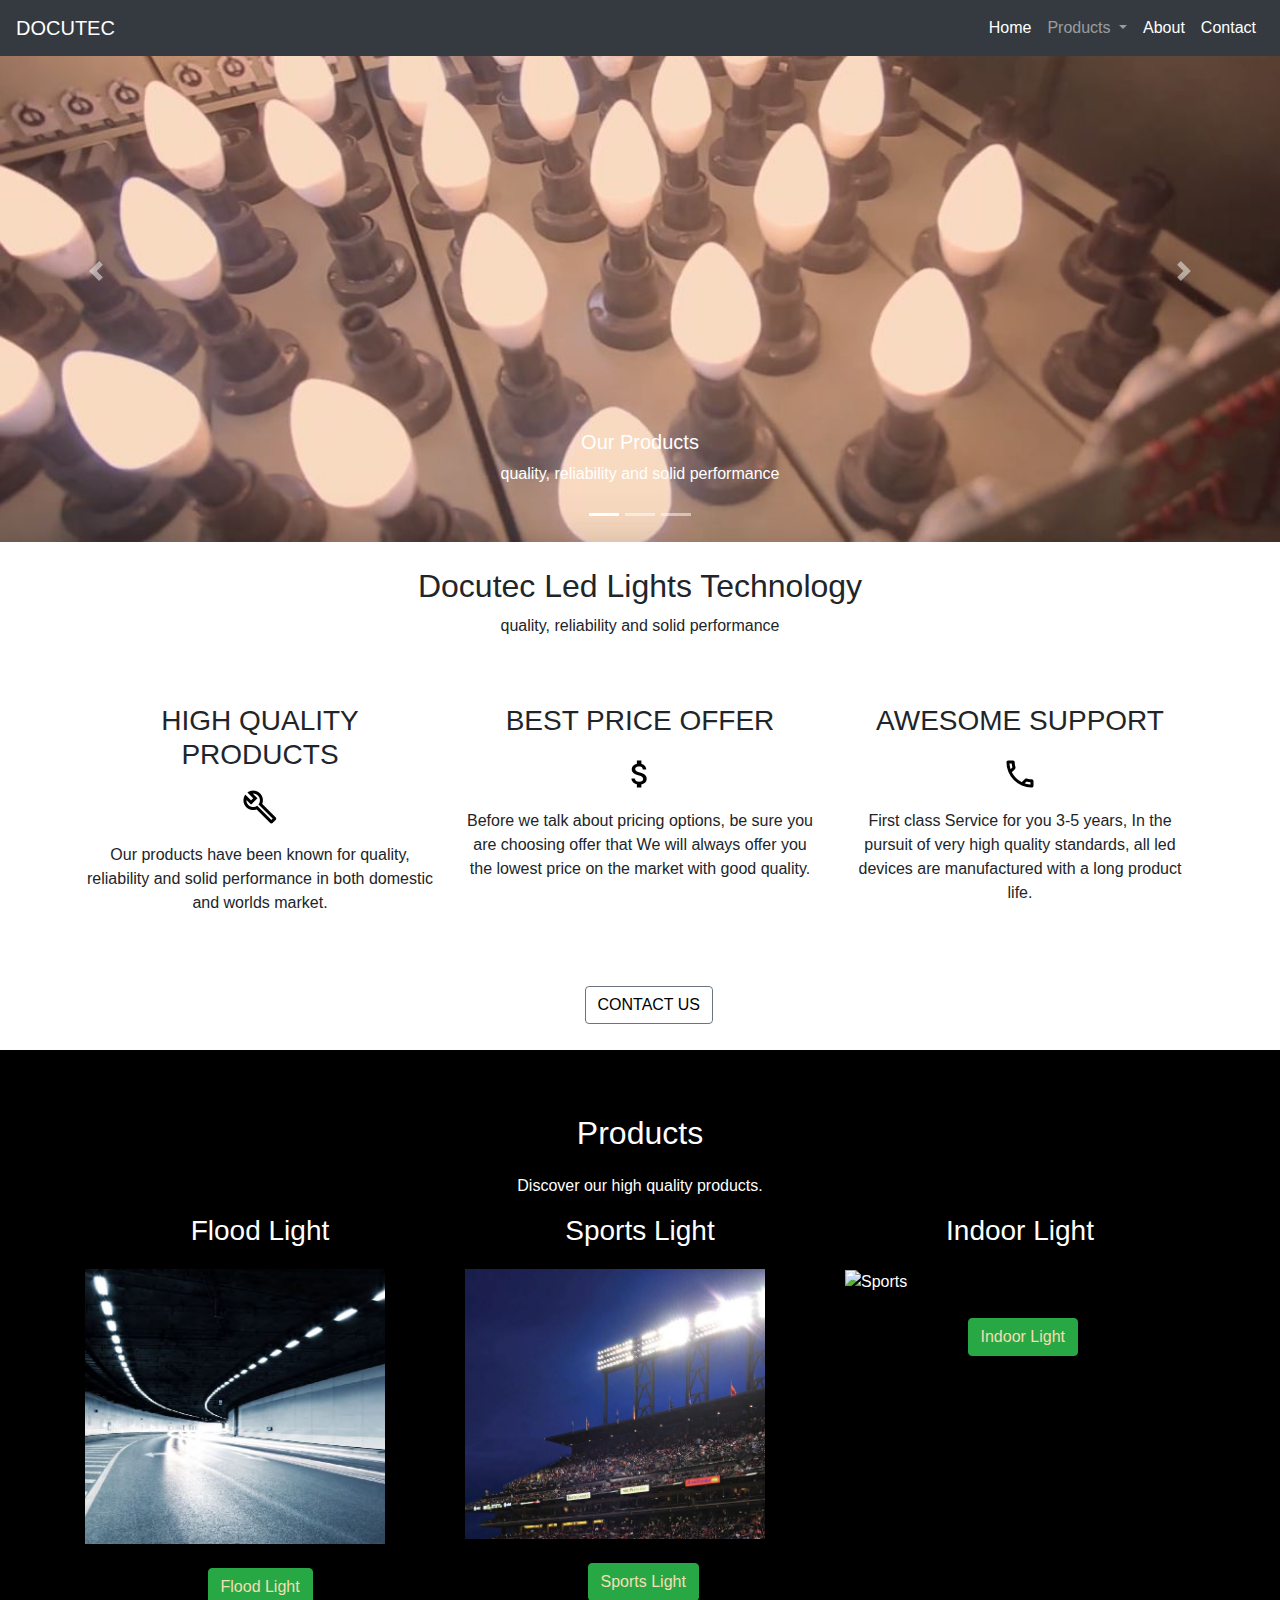
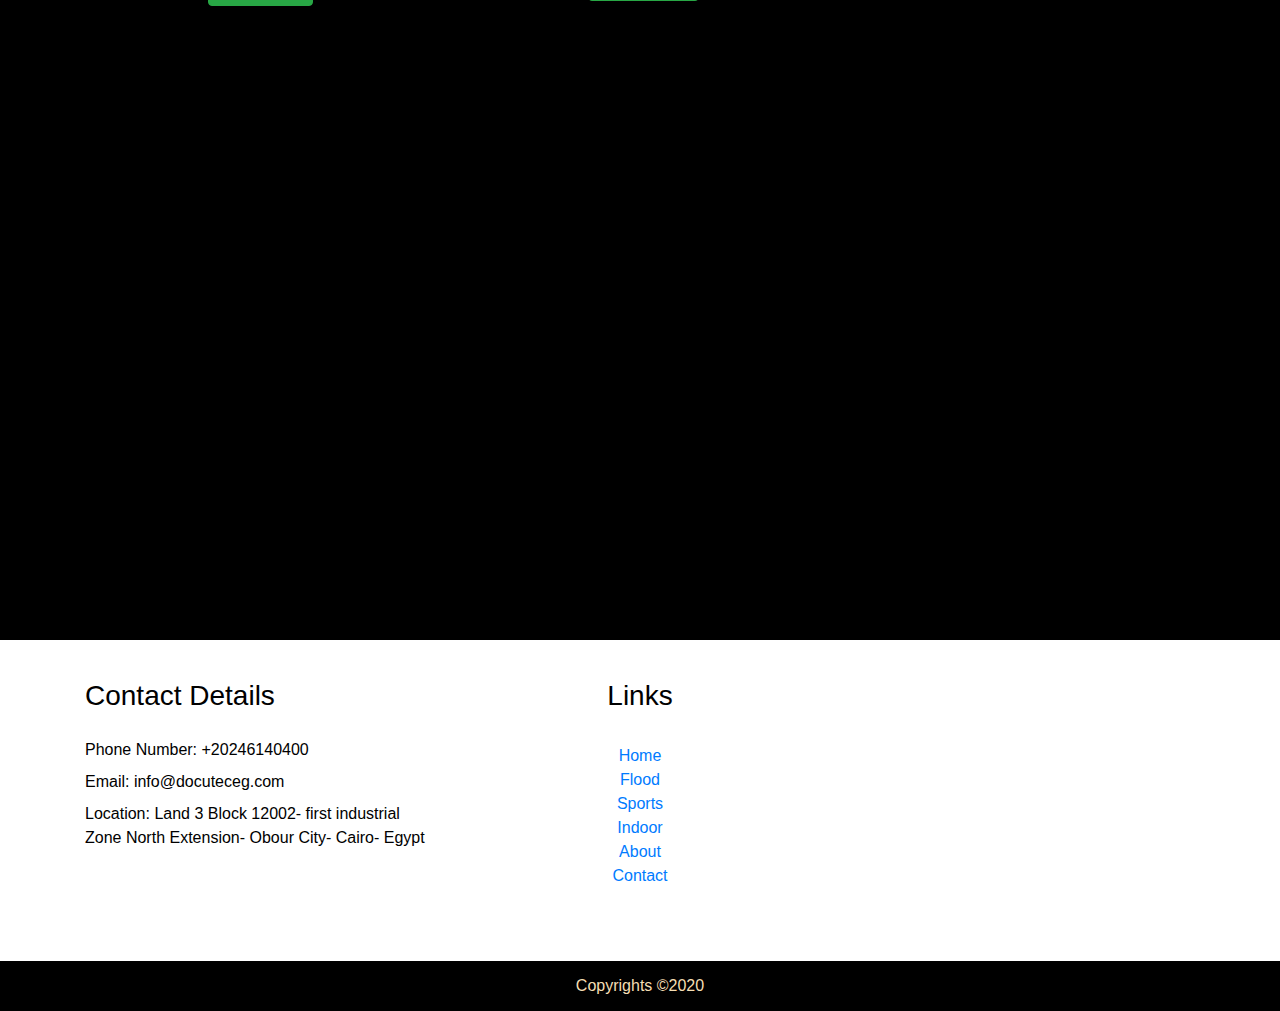
==== index.html @ 808eb692 "first commit" ====
<!DOCTYPE html>
<html lang="en">
<head>
    <meta charset="UTF-8">
    <meta name="viewport" content="width=device-width, initial-scale=1.0">
    <meta http-equiv="X-UA-Compatible" content="ie=edge">
    <link rel="stylesheet" href="styles.css">
    <link rel="stylesheet" href="https://stackpath.bootstrapcdn.com/bootstrap/4.4.1/css/bootstrap.min.css" integrity="sha384-Vkoo8x4CGsO3+Hhxv8T/Q5PaXtkKtu6ug5TOeNV6gBiFeWPGFN9MuhOf23Q9Ifjh" crossorigin="anonymous">
    <script src="https://code.jquery.com/jquery-3.4.1.slim.min.js" integrity="sha384-J6qa4849blE2+poT4WnyKhv5vZF5SrPo0iEjwBvKU7imGFAV0wwj1yYfoRSJoZ+n" crossorigin="anonymous"></script>
    <script src="https://cdn.jsdelivr.net/npm/popper.js@1.16.0/dist/umd/popper.min.js" integrity="sha384-Q6E9RHvbIyZFJoft+2mJbHaEWldlvI9IOYy5n3zV9zzTtmI3UksdQRVvoxMfooAo" crossorigin="anonymous"></script>
    <script src="https://stackpath.bootstrapcdn.com/bootstrap/4.4.1/js/bootstrap.min.js" integrity="sha384-wfSDF2E50Y2D1uUdj0O3uMBJnjuUD4Ih7YwaYd1iqfktj0Uod8GCExl3Og8ifwB6" crossorigin="anonymous"></script>
    <link rel="shortcut icon" href="/favicon.jpg" />
    <title>Docutec</title>
</head>
<body>

        
        <div class="navigationb">
            <nav class="navbar fixed-top  navbar-expand-lg navbar-dark bg-dark">
            <a class="navbar-brand" href="index.html">
              DOCUTEC
            </a>
        
            <button class="navbar-toggler" type="button" data-toggle="collapse" data-target="#navbarNav" aria-controls="navbarNav" aria-expanded="false" aria-label="Toggle navigation">
              <span class="navbar-toggler-icon"></span>
            </button>
            <div class="collapse navbar-collapse" id="navbarNav">
              <ul class="navbar-nav ml-auto">
                <li class="nav-item active">
                  <a class="nav-link textdecor" href="index.html">Home</a>
                </li>
                <li class="nav-item dropdown">
                    <a class="nav-link dropdown-toggle" href="#" id="navbarDropdown" active role="button" data-toggle="dropdown" aria-haspopup="true" aria-expanded="false">
                      Products
                    </a>
                    <div class="dropdown-menu" aria-labelledby="navbarDropdown">
                      <a class="dropdown-item" href="products/sports.html">Sports Lighting</a>
                      <a class="dropdown-item" href="products/indoor.html">Indoor Lamps</a>
                      <a class="dropdown-item" href="products/flood.html">Flood Light</a>
                    </div>
                  </li>
                <li class="nav-item active">
                  <a class="nav-link " href="about.html">About</a>
                </li>
                <li class="nav-item active">
                  <a class="nav-link " href="contact.html">Contact</a>
                </li>
              </ul>
            </div>
          </nav>
              </div>
              <div id="carouselExampleCaptions" class="carousel slide" data-ride="carousel">
                <ol class="carousel-indicators">
                  <li data-target="#carouselExampleCaptions" data-slide-to="0" class="active"></li>
                  <li data-target="#carouselExampleCaptions" data-slide-to="1"></li>
                  <li data-target="#carouselExampleCaptions" data-slide-to="2"></li>
                </ol>
                <div class="carousel-inner">
                  <div class="carousel-item active">
                    <img src="slideshow/1.JPG" class="d-block w-100" alt="lamps">
                    <div class="carousel-caption d-none d-md-block">
                      <h5>Our Products</h5>
                      <p>quality, reliability and solid performance</p>
                    </div>
                  </div>
                  <div class="carousel-item">
                    <img src="slideshow/3.JPG" class="d-block w-100" alt="workRoutine">
                       <div class="carousel-caption d-none d-md-block">
                      <h5>Team Work</h5>
                      <p>We work so hard to ensure you get the best possible quality.</p>
                    </div>
                  </div>
                  <div class="carousel-item">
                    <img src="slideshow/2.JPG" class="d-block w-100" alt="team">                 
                       <div class="carousel-caption d-none d-md-block">
                      <h5>Company</h5>
                      <p>Our company's CEO with the team.</p>
                    </div>
                  </div>
                </div>
                <a class="carousel-control-prev" href="#carouselExampleCaptions" role="button" data-slide="prev">
                  <span class="carousel-control-prev-icon" aria-hidden="true"></span>
                  <span class="sr-only">Previous</span>
                </a>
                <a class="carousel-control-next" href="#carouselExampleCaptions" role="button" data-slide="next">
                  <span class="carousel-control-next-icon" aria-hidden="true"></span>
                  <span class="sr-only">Next</span>
                </a>
              </div>
          

    <div class="container testmonials">
        <h2 style="text-align: center; ">
            Docutec Led Lights Technology
        </h2>
        <p style="text-align: center; margin-bottom: 6%;">quality, reliability and solid performance</p>
        <div class="row">
            <div class="col-sm-4">
              <h3>HIGH QUALITY PRODUCTS
              </h3>
              <div class="productsImages">
                <img src="outline_build.png" alt="quality">
              </div>
             
              <p>Our products have been known for quality,
                 reliability and solid performance in both domestic and worlds market.</p>
            </div>
            <div class="col-sm-4">
              <h3>BEST PRICE OFFER
              </h3>
              <div class="productsImages">
                <img src="outline_money.png" alt="quality">
              </div>
              <p>Before we talk about pricing options, be sure you are choosing  offer that We will always offer you the lowest price on the market with good quality.</p>
            </div>
            <div class="col-sm-4">
              <h3>AWESOME SUPPORT</h3>
              <div class="productsImages">
                <img src="outline_call.png" alt="quality">
              </div>
              <p>First class Service for you 3-5 years, In the pursuit of very high quality standards, 
                all led devices are manufactured with a long product life.</p>
            </div>
          </div>
          <button class="btn btn-outline-secondary homeContact"><a href="contact.html" style="text-decoration: none; color:black;">CONTACT US</a> </button>
        </div>
        <div class="productsHome">
         <div class="container">
            <h2 style="text-align: center; color: white; margin-bottom: 2%;">Products</h2>
            <p>Discover our high quality products.</p>
            
            <div class="row">
              <div class="col-sm-4">

                  <h3 class="productsIntro">Flood Light</h3>

                <img src="products1.JPG" alt="flood light" width="300px">
                <div class="description">
                
                  <button class="btn btn-success green "><a href="products/flood.html" style="text-decoration: none; color:wheat;">Flood Light</a></button>
                </div>

              </div>
              <div class="col-sm-4">
                <h3 class="productsIntro">Sports Light </h3>
                <img src="products3.JPG" alt="Sports"  width="300px">
                <div class="description">
   
                  <button class="btn btn-success green"><a href="products/sports.html" style="text-decoration: none; color:wheat;">Sports Light</a></button>
                </div>
              </div>
              <div class="col-sm-4">
                <h3 class="productsIntro">Indoor Light</h3>
                <img src="products21.JPG" alt="Sports" height="270px" width="300px">
                <div class="description">
                
                  <button class="btn btn-success green"><a href="products/Indoor.html" style="text-decoration: none; color:wheat;">Indoor Light</a></button>
                </div>
              </div>
            </div>
            <div class="row">
              <div class="col-sm-12 video">
                <iframe src="https://www.youtube.com/embed/3jmsCUKEVqY" frameborder="0" allow="accelerometer; autoplay; encrypted-media; gyroscope; picture-in-picture" allowfullscreen></iframe>

              </div>
            </div>
          </div>
        </div>
      </div>


      <div class="container-fluid footer">
        <div class="container footercontent">
          <div class="row">
          <div class="col-sm-4 footer-contact">
            <h3>Contact Details</h3><br>
            <label>Phone Number: +20246140400</label>
            <label>Email: info@docuteceg.com</label>
            <label>Location: Land 3 Block 12002- first industrial Zone North Extension- Obour City- Cairo- Egypt</label>
          </div>
          <div class="col-sm-4 footer-links">
            <h3>Links</h3><br>
            <a href="index.html">Home</a><br>
            <a href="products/flood.html">Flood</a><br>
            <a href="products/sports.html">Sports</a><br>
            <a href="products/indoor.html">Indoor</a><br>
            <a href="about">About</a><br>
            <a href="contact.html">Contact</a><br>
          </div>
          <div class="col-sm-4 footer-map">
            <iframe src="https://www.google.com/maps/embed?pb=!1m18!1m12!1m3!1d110313.89972215595!2d31.40344551326251!3d30.228253178068538!2m3!1f0!2f0!3f0!3m2!1i1024!2i768!4f13.1!3m3!1m2!1s0x14581ab73d4ca47d%3A0x89e1c92d1d007f67!2sEl%20Obour%20City%2C%20Al%20Qalyubia%20Governorate!5e0!3m2!1sen!2seg!4v1586029746438!5m2!1sen!2seg" width="320" height="250" frameborder="0" style="border:0;" allowfullscreen="" aria-hidden="false" tabindex="0" ></iframe>       
             </div>

        </div>
        </div>

      </div>
      <div class="container-fluid copyrights">
        
        Copyrights &copy;2020
     
     </div>
      <script src="index.js"/>
</body>
</html>
---- styles.css ----
.testmonials{
    margin: 2%;
    
}

h3{
    text-align: center;
}


p{
    text-align: center;
}

.homeContact{
    text-align: center;
    margin-top: 5%;
    margin-left: 45%;
}

.productsHome{
    background-color: black;
    color: white;
    padding: 5%;
}


.productsImages{
    text-align: center;
    margin: 5% 0% ;
    
}

.productsImages img:hover{
background-color: tomato;
transition: linear 1s;
    
}

.productsIntro{
    margin-bottom: 6%;
}
.green{
    margin-top: 7%;
    margin-left: 35%;
}
.footer{
    margin-top: 3%;
    background-color: white;
    color: black;
}
.footer-contact h3{
    float:left; 
    padding-bottom: 5%;
}
.footer-links{
    text-align: center;
}

.copyrights{
    background-color: black;
    color:wheat;
    text-align: center;
    padding-top: 1%;
    margin-top: 2%;
    padding-bottom:1%;
   
}
.video{
    margin-top: 5%;
    margin-left: 10%;
}
.video iframe{
    width:900px;
    height:506px;
}

.contactBody{
    margin-top: 5%;
    background-color: #F0F0F0;
    border-radius: 12px;
    padding: 2%;
}

.contactBody h2{
    margin-left: 5%;
}
form{
   
    border-radius: 12px;
    padding: 4%;
    margin-left: 3%;
    margin-bottom: 5%;
}
form button{
    margin-left: 21%;
}
.contactMap{
    margin-left: 20%;
}
.contactMap iframe{
    width:620px;
    height:350px;
}
/* 
label{
    margin-left: 6%;
}
input{
    margin-left: 6%;
}

#textArea{
   margin-left: 25%;
} */


.aboutBodyContent{
    margin-top: 5%;
    background-color: #F0F0F0;
    border-radius: 12px;
    padding: 2%;

}

.aboutBodyContent h2{
    margin-bottom: 2%;
}
.aboutBodyContent p{
    text-align: left;
}

.aboutBodyContent img{
    width: 560px;
    height:260px;
}



.galleryBG{
    background-image: linear-gradient(to top, #ecedee 0%, #eceeef 75%, #e7e8e9 100%);
}

.container.gallery-container {
    background-color: #fff;
    /* color: #35373a; */
    min-height: 100vh;
    border-radius: 20px;
    box-shadow: 0 8px 15px rgba(0, 0, 0, 0.06);
}

.gallery-container h1 {
    text-align: center;
    margin-top: 70px;
    /* font-family: 'Droid Sans', sans-serif;
    font-weight: bold; */
}


.tz-gallery {
    padding: 40px;
}

.tz-gallery .lightbox img {
    width: 100%;
    margin-bottom: 30px;
    transition: 0.2s ease-in-out;
    box-shadow: 0 2px 3px rgba(0,0,0,0.2);
}


.tz-gallery .lightbox img:hover {
    transform: scale(1.05);
    box-shadow: 0 8px 15px rgba(0,0,0,0.3);
}

.tz-gallery img {
    border-radius: 4px;
}

.baguetteBox-button {
    background-color: transparent !important;
}

.downloadButton{
    margin-bottom: 5%;
    margin-left: 40%;
    padding: 5%;
    text-align: center;
}
.downloadButton a{
    
    color: white;
    text-align: center;

  
}
.downloadButton a:hover{
color: whitesmoke;
text-decoration: none;
}


@media(max-width: 768px) {
    body {
        padding: 0;
    }

    .container.gallery-container {
        border-radius: 0;
    }
}

@media(max-width:480px){
    .homeContact{
        text-align: center;
        margin-top: 5%;
        margin-left: 33%;
    }

    .footer-contact{

        text-align: center;
    }
    .footer-contact h3{
        float: none;
        text-align: center;
        padding-bottom: 0%;
    }

    .footer-map{
        margin-left: -2%;
        margin-top: 5%;
    }
    .green{
        margin-bottom: 10%;
       
    }
    .video{
        margin-top: 5%;
        margin-left: 0%;
    }
    .video iframe{
        width:300px;
        height:306px;
    }
    .contactMap{
        margin-left: 0%;
    }
    .contactMap iframe{
        width:320px;
        height:350px;
    }
    .contactBody {
        margin-top: 15%;

    }
    .contactBody h2{
        text-align: center;
    }
    .aboutBodyContent{
        margin-top: 15%;
 
    }

    .aboutBodyContent img{
        width: 300px;
        height:260px;
    }

    .aboutBodyContent h2{
        margin-bottom: 2%;
        text-align: center;
    }
    .downloadButton{
       margin-left: 10%;
        text-align: center;
    }
}
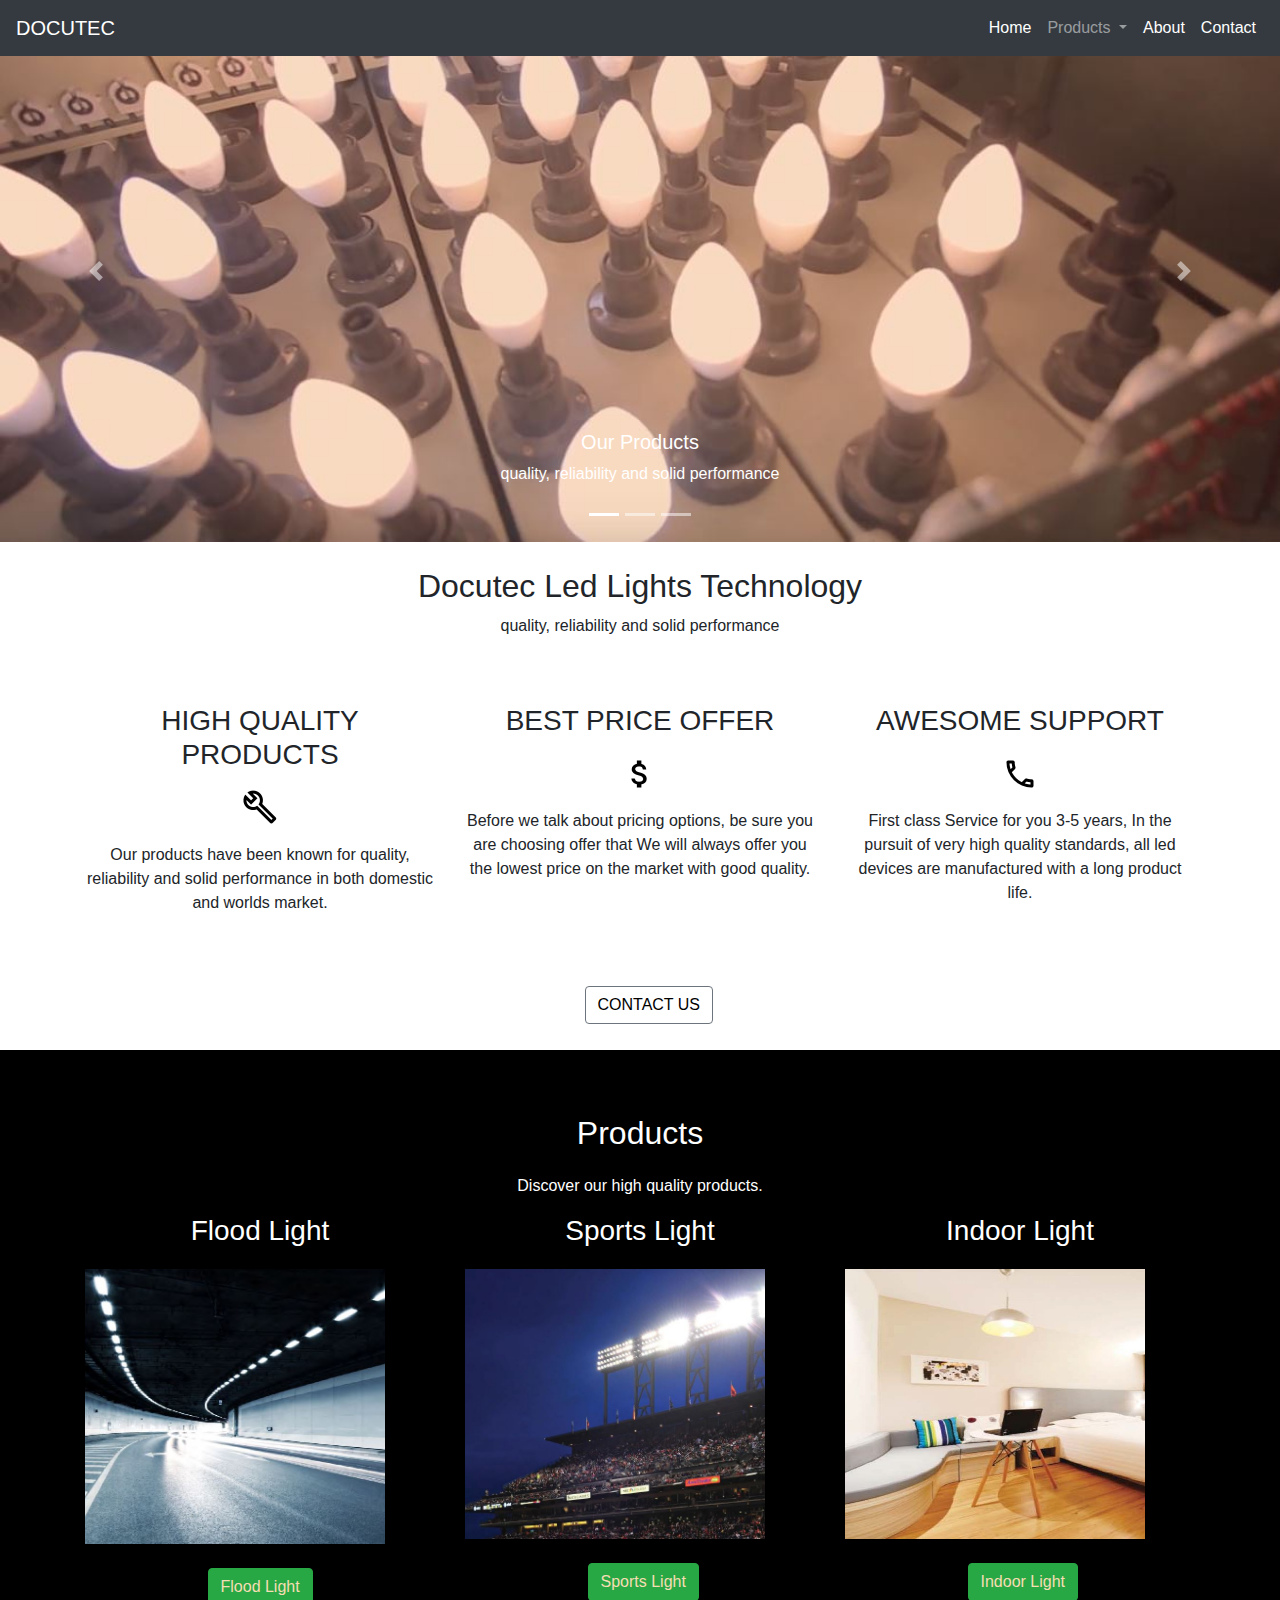
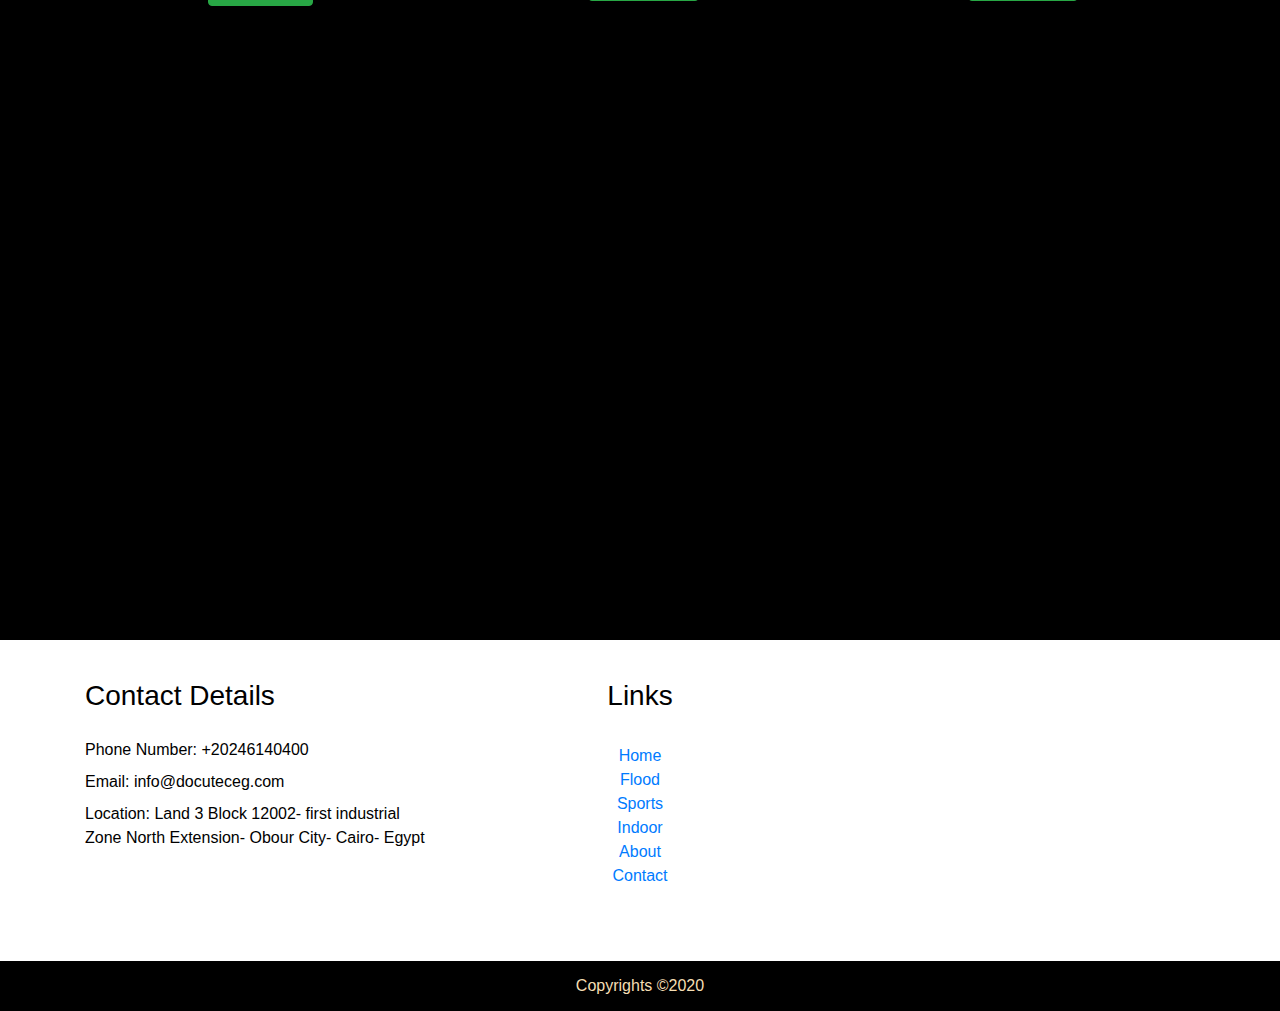
==== commit f4045bd7: "second commit" ====
--- a/index.html
+++ b/index.html
@@ -151,7 +151,7 @@
               </div>
               <div class="col-sm-4">
                 <h3 class="productsIntro">Indoor Light</h3>
-                <img src="products21.JPG" alt="Sports" height="270px" width="300px">
+                <img src="products2.JPG" alt="Indoor" height="270px" width="300px">
                 <div class="description">
                 
                   <button class="btn btn-success green"><a href="products/Indoor.html" style="text-decoration: none; color:wheat;">Indoor Light</a></button>
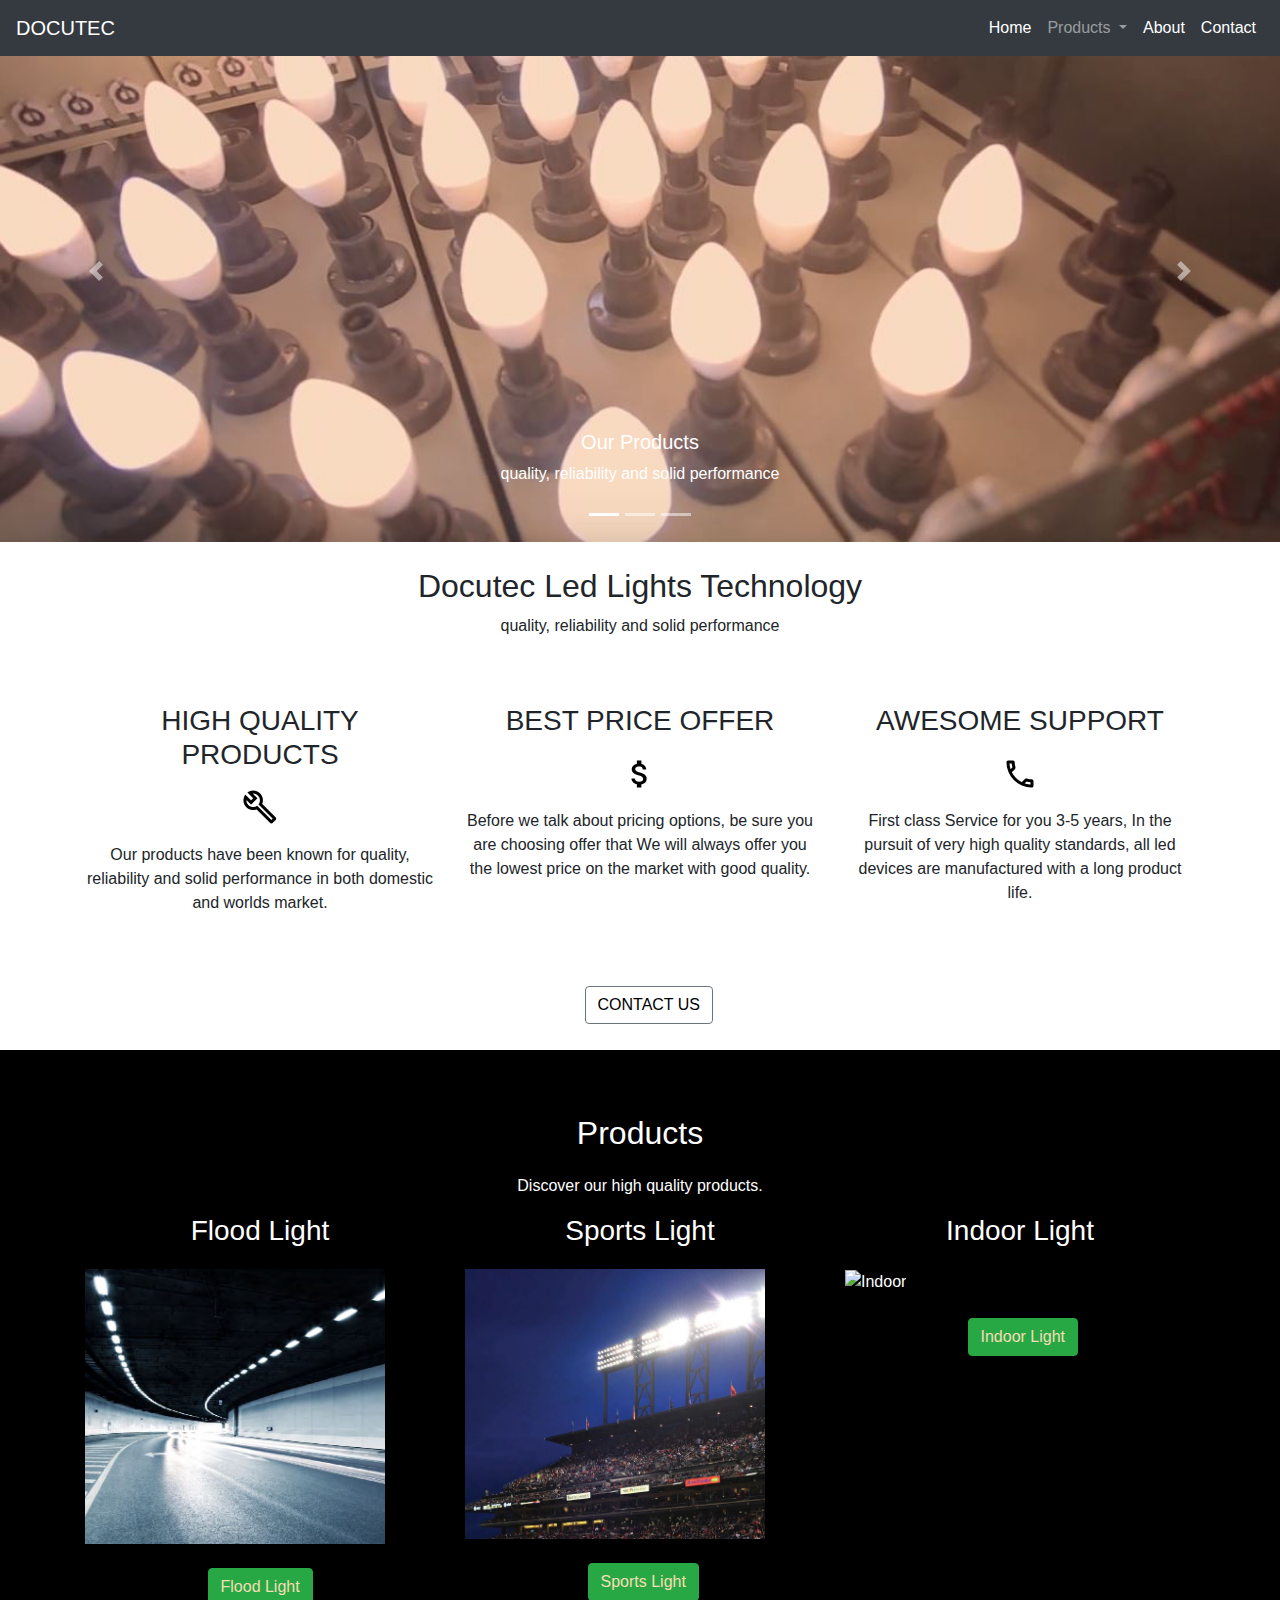
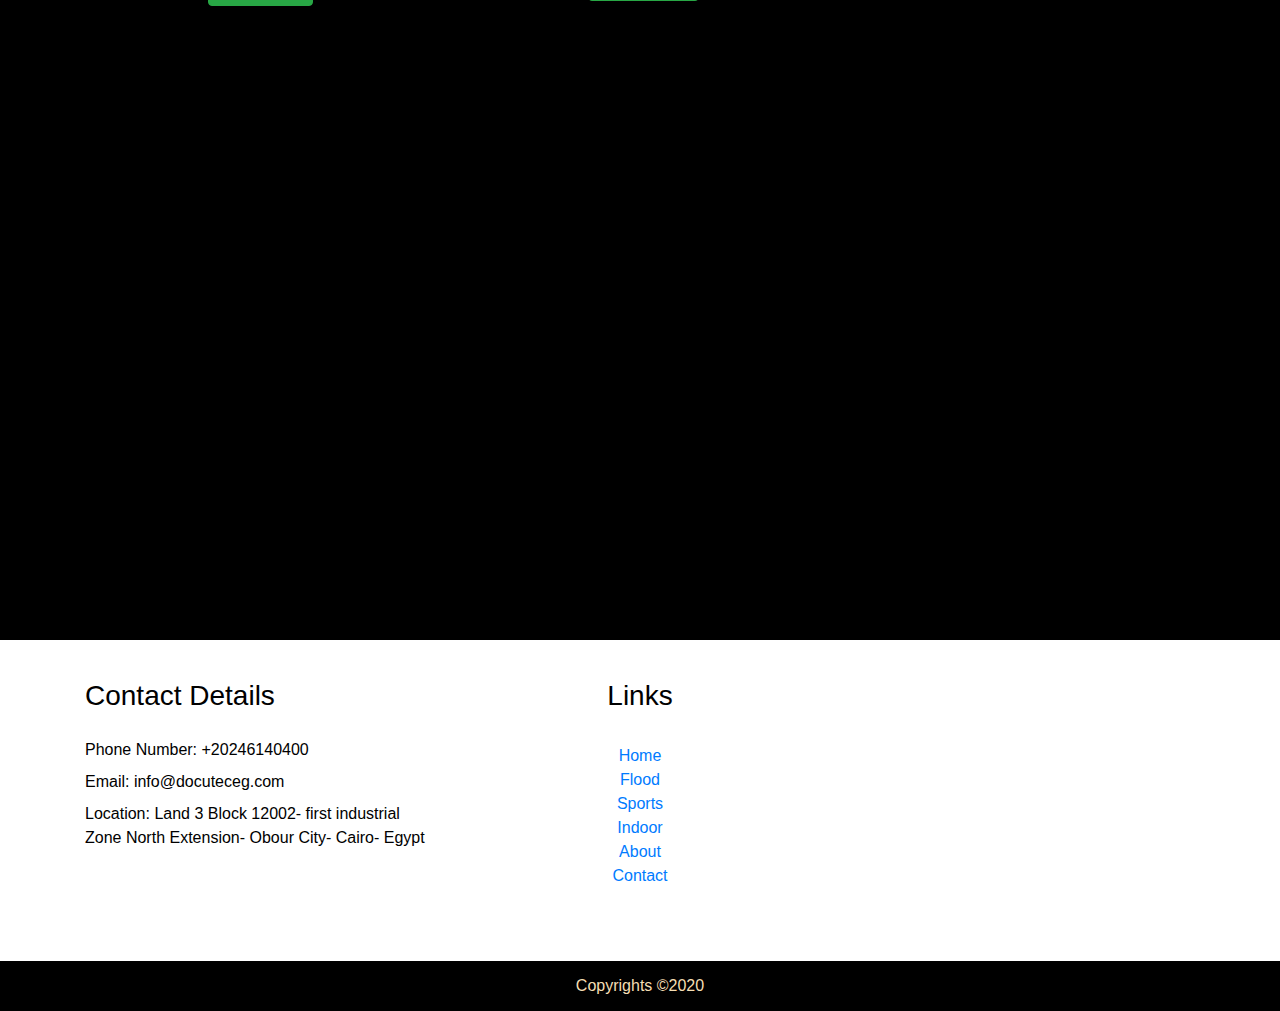
==== commit a38877d5: "third commit" ====
--- a/index.html
+++ b/index.html
@@ -151,7 +151,7 @@
               </div>
               <div class="col-sm-4">
                 <h3 class="productsIntro">Indoor Light</h3>
-                <img src="products2.JPG" alt="Indoor" height="270px" width="300px">
+                <img src="products2.jpg" alt="Indoor" height="270px" width="300px">
                 <div class="description">
                 
                   <button class="btn btn-success green"><a href="products/Indoor.html" style="text-decoration: none; color:wheat;">Indoor Light</a></button>
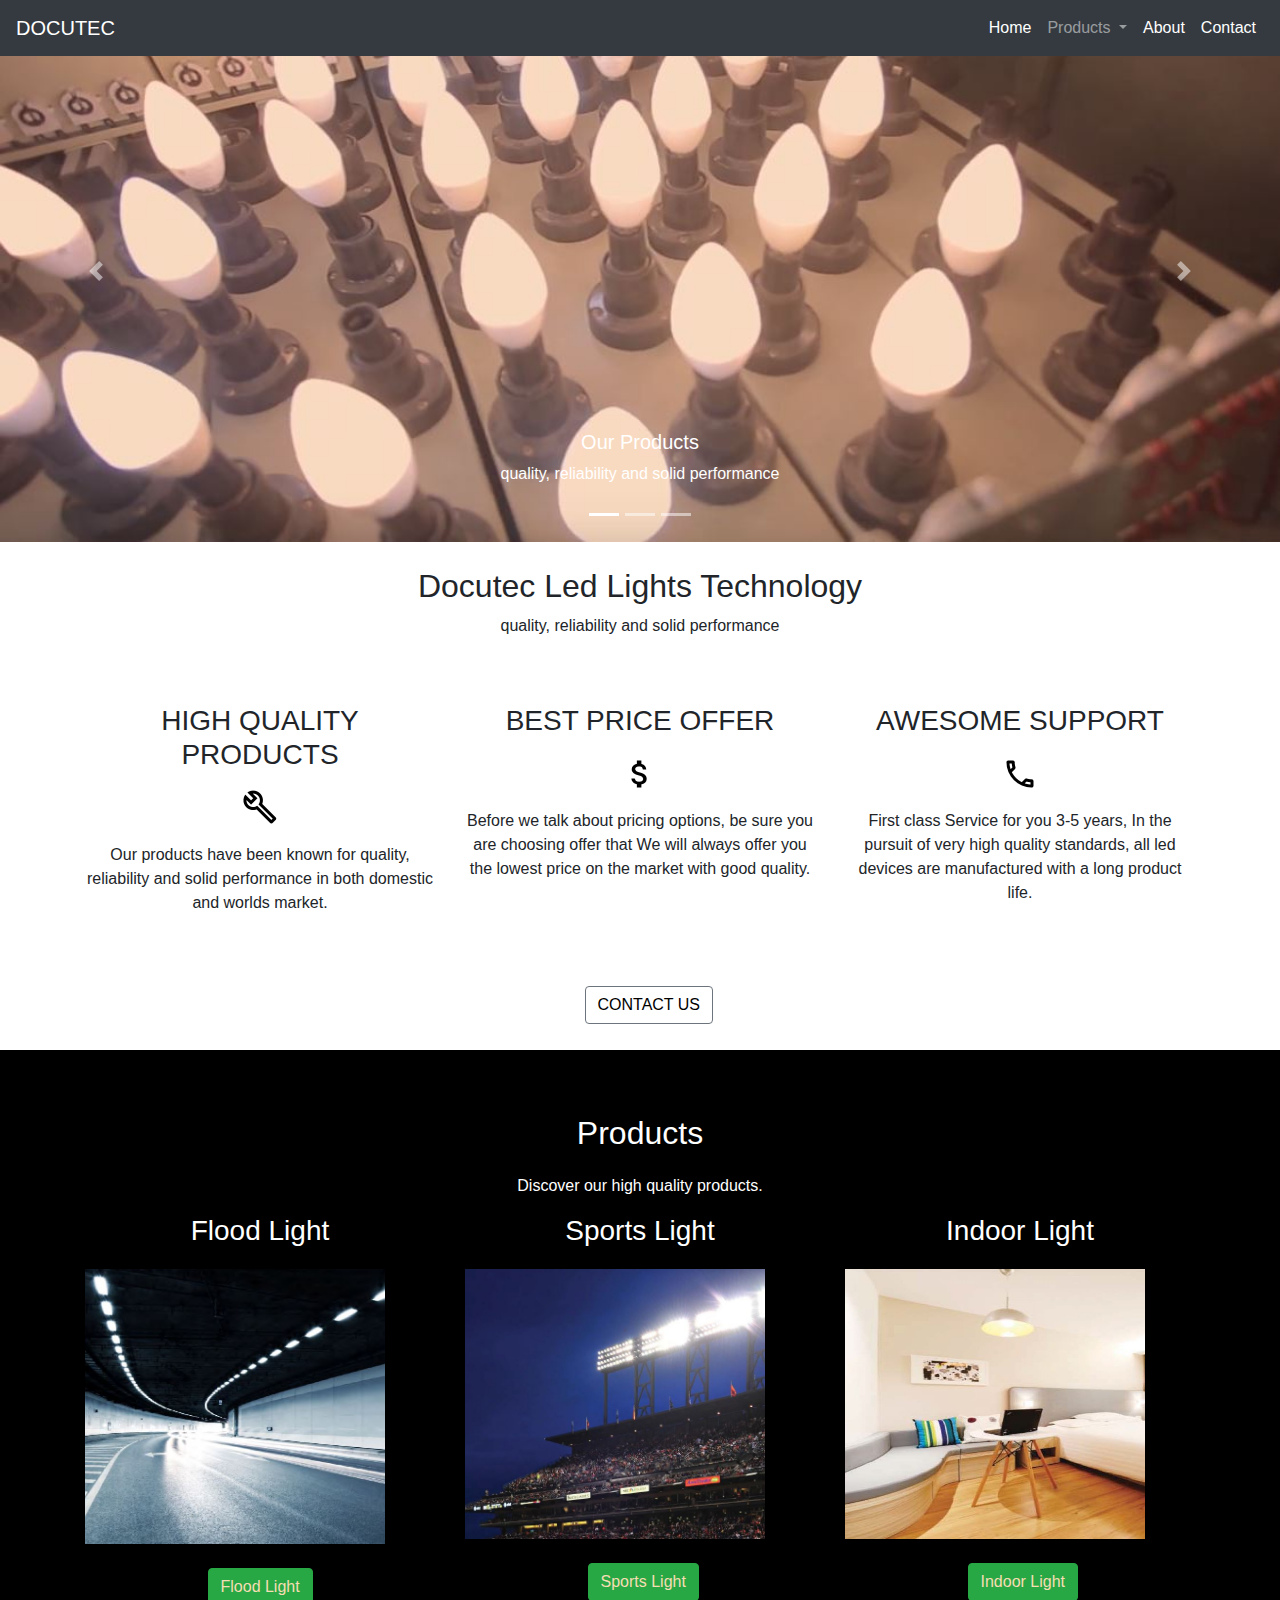
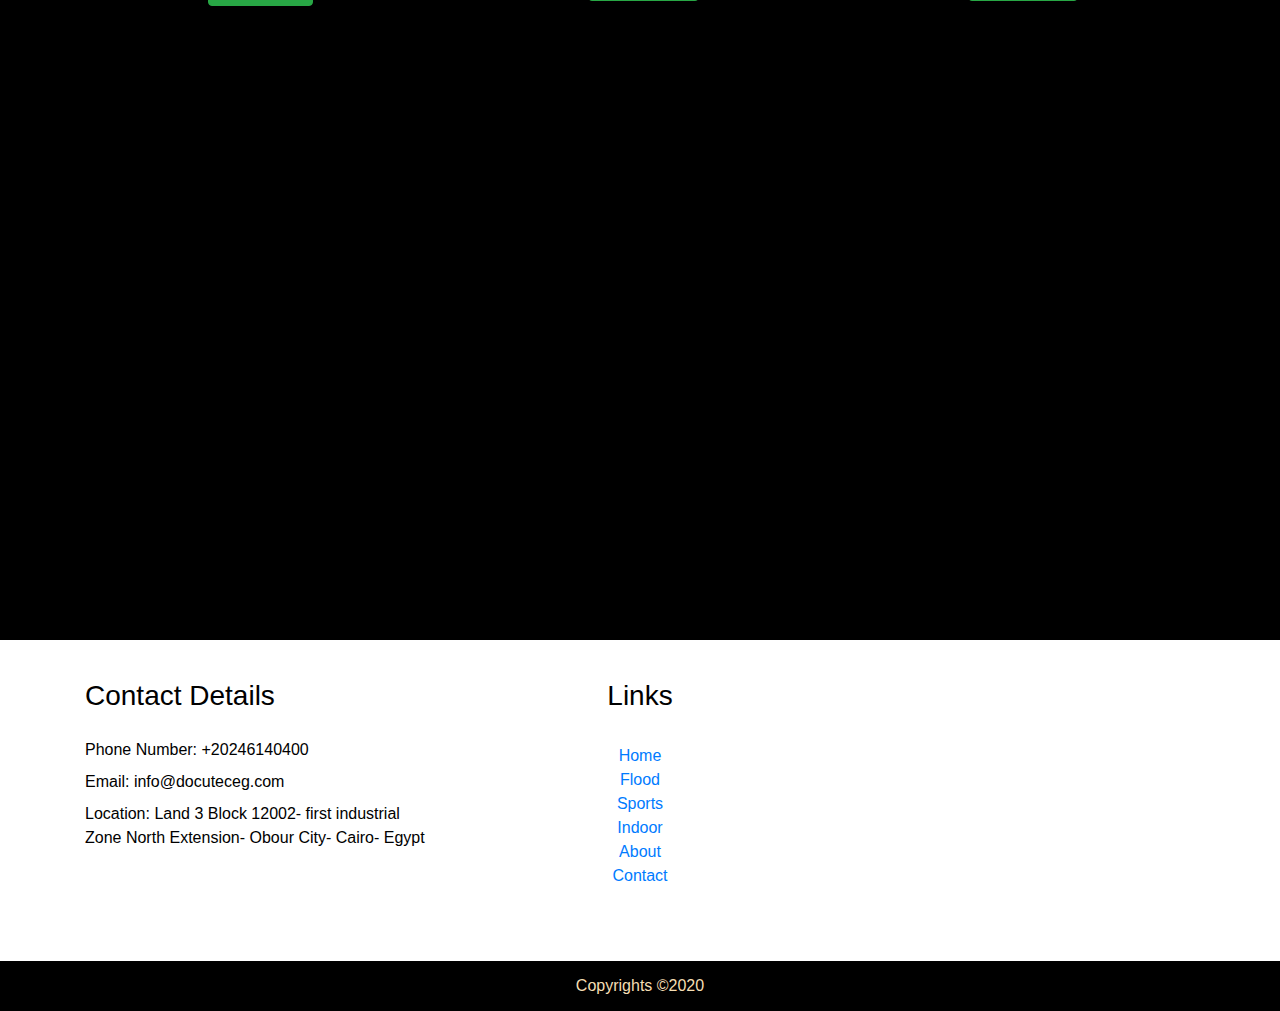
==== commit ecdb194b: "thirdd commit" ====
--- a/index.html
+++ b/index.html
@@ -49,7 +49,7 @@
             </div>
           </nav>
               </div>
-              <div id="carouselExampleCaptions" class="carousel slide" data-ride="carousel">
+              <div id="carouselExampleCaptions" class="carousel slide carouselBody" data-ride="carousel">
                 <ol class="carousel-indicators">
                   <li data-target="#carouselExampleCaptions" data-slide-to="0" class="active"></li>
                   <li data-target="#carouselExampleCaptions" data-slide-to="1"></li>
@@ -151,10 +151,10 @@
               </div>
               <div class="col-sm-4">
                 <h3 class="productsIntro">Indoor Light</h3>
-                <img src="products2.jpg" alt="Indoor" height="270px" width="300px">
+                <img src="products2.JPG" alt="Indoor" height="270px" width="300px">
                 <div class="description">
                 
-                  <button class="btn btn-success green"><a href="products/Indoor.html" style="text-decoration: none; color:wheat;">Indoor Light</a></button>
+                  <button class="btn btn-success green"><a href="products/indoor.html" style="text-decoration: none; color:wheat;">Indoor Light</a></button>
                 </div>
               </div>
             </div>
--- a/styles.css
+++ b/styles.css
@@ -102,18 +102,15 @@
     width:620px;
     height:350px;
 }
-/* 
-label{
-    margin-left: 6%;
-}
-input{
-    margin-left: 6%;
-}
-
-#textArea{
-   margin-left: 25%;
-} */
-
+
+.aboutText{
+    margin-top: 5%;
+    padding:2%;
+}
+
+.aboutIMG{
+    margin-bottom: 5%;
+}
 
 .aboutBodyContent{
     margin-top: 5%;
@@ -235,6 +232,7 @@
     .green{
         margin-bottom: 10%;
        
+       
     }
     .video{
         margin-top: 5%;
@@ -262,12 +260,17 @@
         margin-top: 15%;
  
     }
+    .carouselBody{
+        margin-top: 15%;
+    }
 
     .aboutBodyContent img{
         width: 300px;
         height:260px;
     }
 
+    
+
     .aboutBodyContent h2{
         margin-bottom: 2%;
         text-align: center;
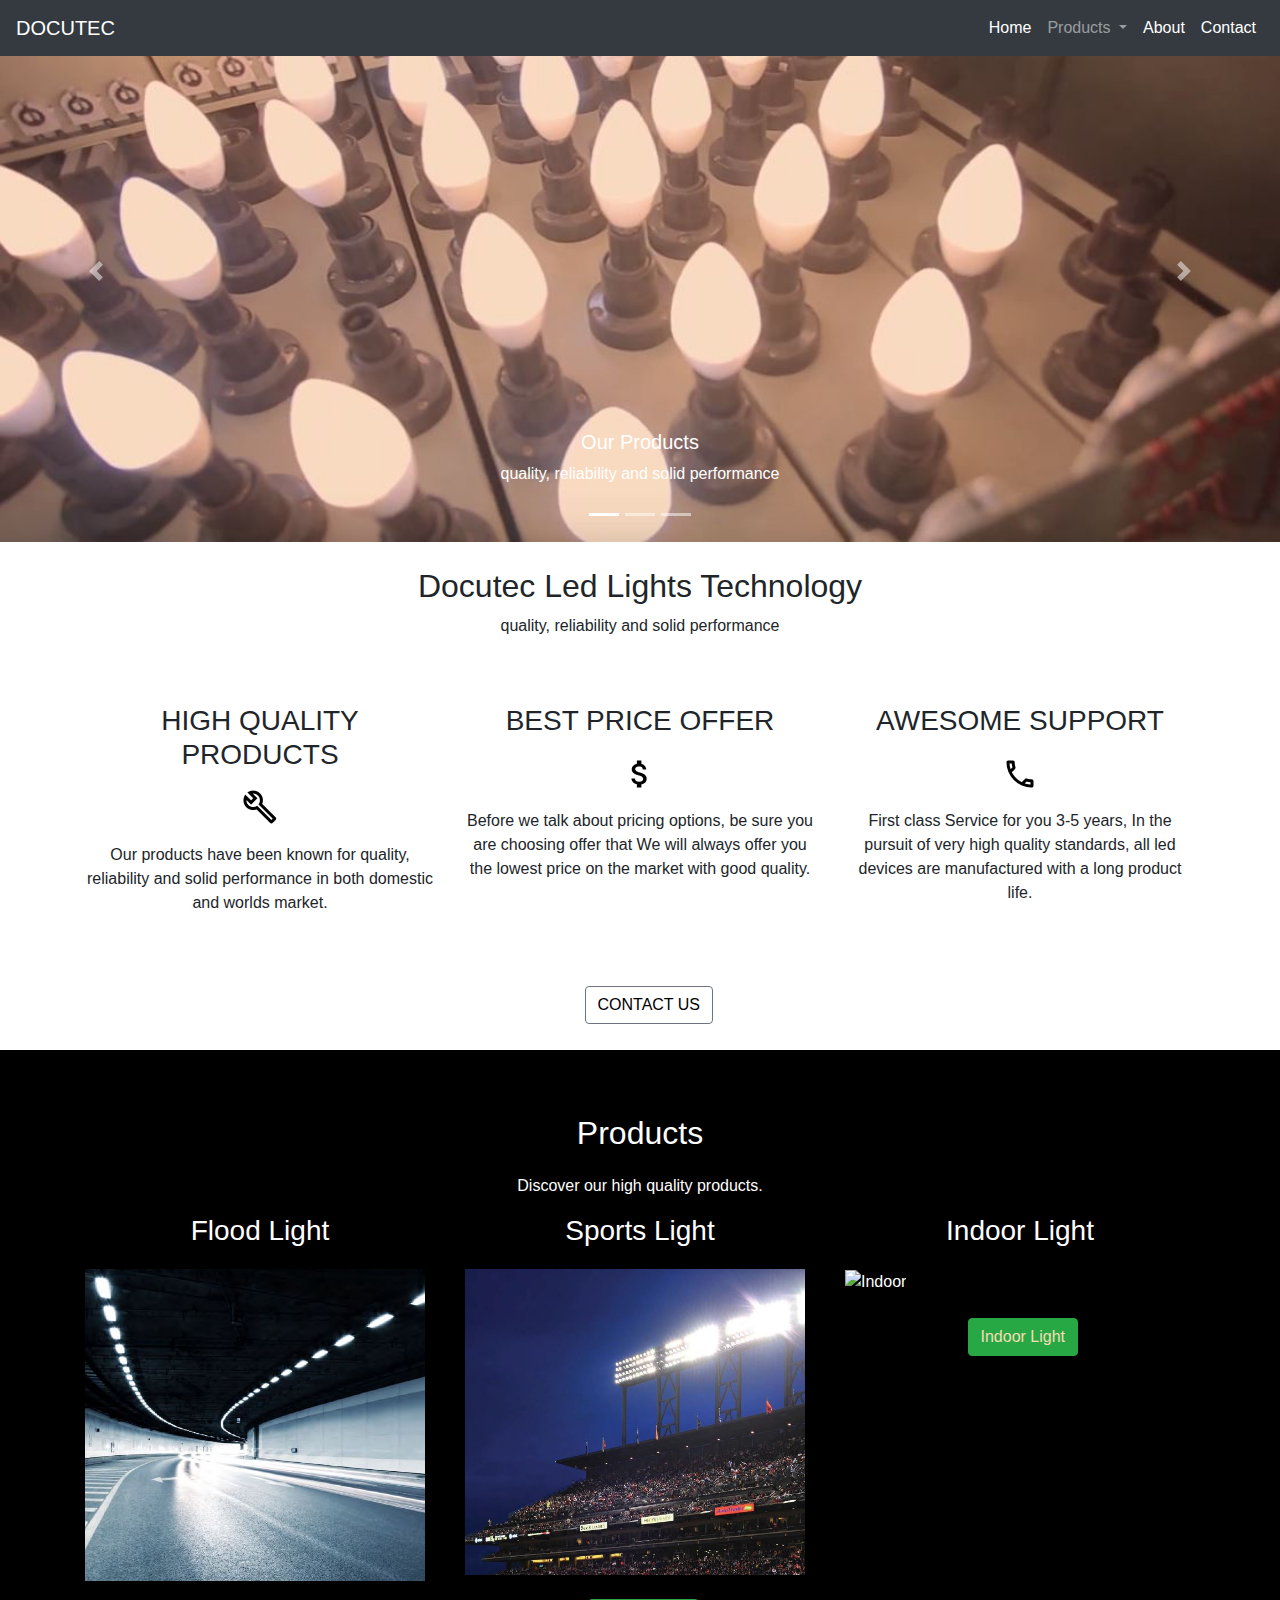
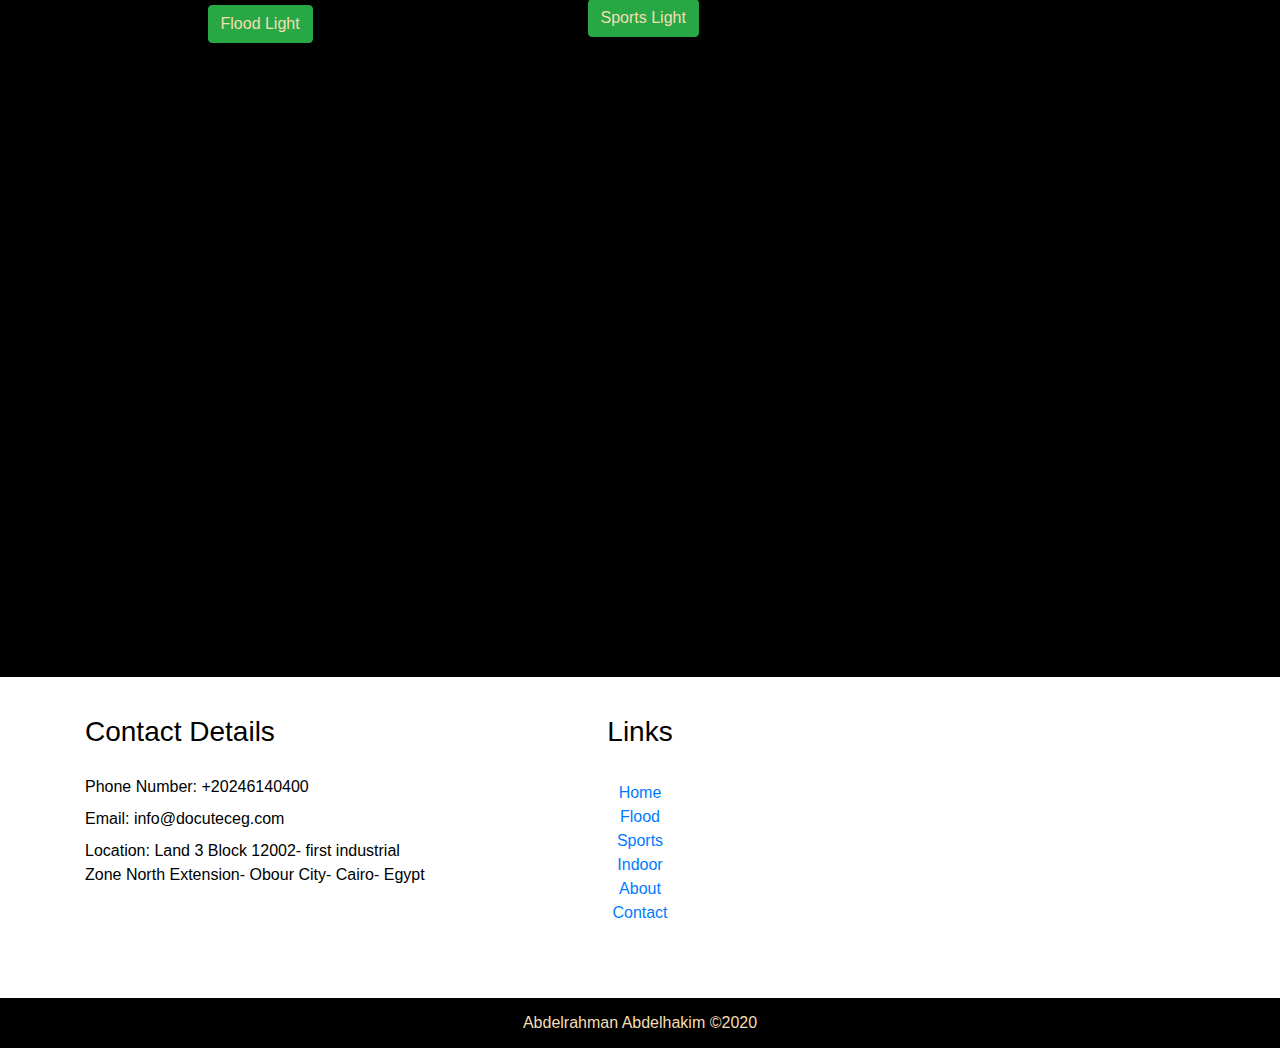
==== commit 2958d889: "final commit" ====
--- a/index.html
+++ b/index.html
@@ -57,21 +57,21 @@
                 </ol>
                 <div class="carousel-inner">
                   <div class="carousel-item active">
-                    <img src="slideshow/1.JPG" class="d-block w-100" alt="lamps">
+                    <img src="/1.JPG" class="d-block w-100" alt="lamps">
                     <div class="carousel-caption d-none d-md-block">
                       <h5>Our Products</h5>
                       <p>quality, reliability and solid performance</p>
                     </div>
                   </div>
                   <div class="carousel-item">
-                    <img src="slideshow/3.JPG" class="d-block w-100" alt="workRoutine">
+                    <img src="/3.JPG" class="d-block w-100" alt="workRoutine">
                        <div class="carousel-caption d-none d-md-block">
                       <h5>Team Work</h5>
                       <p>We work so hard to ensure you get the best possible quality.</p>
                     </div>
                   </div>
                   <div class="carousel-item">
-                    <img src="slideshow/2.JPG" class="d-block w-100" alt="team">                 
+                    <img src="/2.JPG" class="d-block w-100" alt="team">                 
                        <div class="carousel-caption d-none d-md-block">
                       <h5>Company</h5>
                       <p>Our company's CEO with the team.</p>
@@ -134,7 +134,7 @@
 
                   <h3 class="productsIntro">Flood Light</h3>
 
-                <img src="products1.JPG" alt="flood light" width="300px">
+                <img class="imgIntro" src="products1.JPG" alt="flood light">
                 <div class="description">
                 
                   <button class="btn btn-success green "><a href="products/flood.html" style="text-decoration: none; color:wheat;">Flood Light</a></button>
@@ -143,7 +143,7 @@
               </div>
               <div class="col-sm-4">
                 <h3 class="productsIntro">Sports Light </h3>
-                <img src="products3.JPG" alt="Sports"  width="300px">
+                <img class="imgIntro" src="products3.JPG" alt="Sports" >
                 <div class="description">
    
                   <button class="btn btn-success green"><a href="products/sports.html" style="text-decoration: none; color:wheat;">Sports Light</a></button>
@@ -151,7 +151,7 @@
               </div>
               <div class="col-sm-4">
                 <h3 class="productsIntro">Indoor Light</h3>
-                <img src="products2.JPG" alt="Indoor" height="270px" width="300px">
+                <img class="imgIntro imgintroHeight" src="products2.jpg" alt="Indoor" >
                 <div class="description">
                 
                   <button class="btn btn-success green"><a href="products/indoor.html" style="text-decoration: none; color:wheat;">Indoor Light</a></button>
@@ -184,7 +184,7 @@
             <a href="products/flood.html">Flood</a><br>
             <a href="products/sports.html">Sports</a><br>
             <a href="products/indoor.html">Indoor</a><br>
-            <a href="about">About</a><br>
+            <a href="about.html">About</a><br>
             <a href="contact.html">Contact</a><br>
           </div>
           <div class="col-sm-4 footer-map">
@@ -197,7 +197,7 @@
       </div>
       <div class="container-fluid copyrights">
         
-        Copyrights &copy;2020
+        Abdelrahman Abdelhakim &copy;2020
      
      </div>
       <script src="index.js"/>
--- a/styles.css
+++ b/styles.css
@@ -197,6 +197,15 @@
 text-decoration: none;
 }
 
+.imgIntro{
+    
+    width: 340px;
+}
+
+.imgintroHeight{
+    height:305px;
+}
+
 
 @media(max-width: 768px) {
     body {
@@ -265,12 +274,19 @@
     }
 
     .aboutBodyContent img{
-        width: 300px;
+        width: 340px;
         height:260px;
     }
 
-    
-
+    .imgIntro{
+    
+        width: 320px;
+    }
+    
+    .imgintroHeight{
+        height:290px;
+    }
+    
     .aboutBodyContent h2{
         margin-bottom: 2%;
         text-align: center;
@@ -279,4 +295,8 @@
        margin-left: 10%;
         text-align: center;
     }
+    .submitContact{
+        margin-left: 35%;
+    }
+
 }